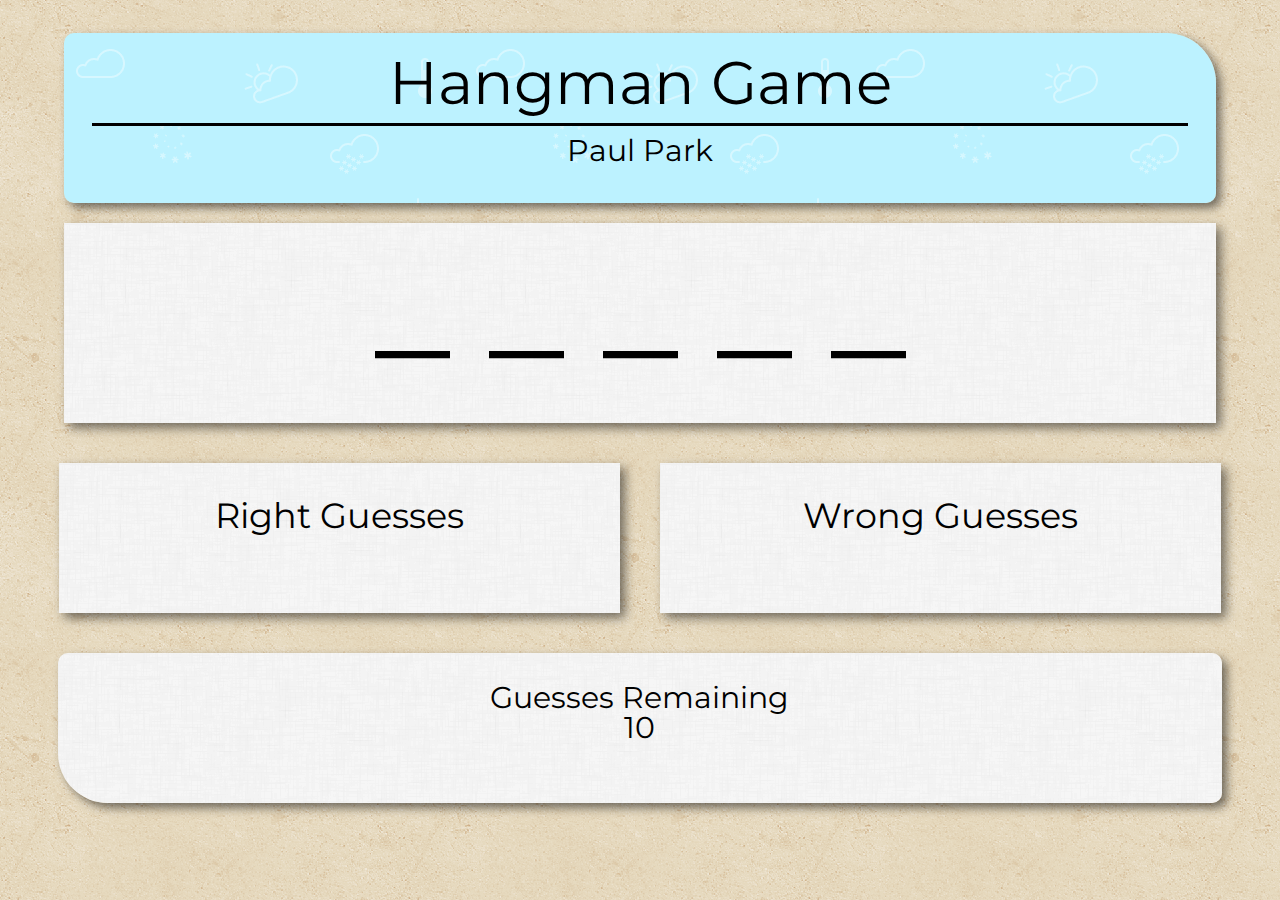
==== index.html @ 7abec72d "corrected name of folders and locations" ====
<!DOCTYPE HTML>
<html>
<head>
    <title>Hangman Game</title>
    <!-- Reset -->
    <link rel="stylesheet" href="assets/css/reset.css">
    <!-- CSS -->
    <link rel="stylesheet" href="assets/css/style.css">
    <link href="https://fonts.googleapis.com/css?family=Montserrat" rel="stylesheet">
</head>
<body>
</body>

    <div class="container">
        <header>
            <div class="titlename">
                <br>
                <h1 class="titletext">Hangman Game</h1>
                <hr size="3" color="black">
                <h2 class="namefont">Paul Park</h2>
            </div>
        </header>
        
        <div class="words"></div>
        <div class="guesscontainer">
            <div class="rguess">
                <br>Right Guesses<br>
                <p class="rightguesses"></p></div>
                
            <div class="wguess">
                <br>Wrong Guesses<br>
                <p class="wrongguesses"></p></div>
        </div>

        <div class="stats">
                <!-- <div class="wins">
                    <br>Wins<br>
                    <p class="twins">0</p></div> -->
                <div class="guesses">
                    <br>Guesses Remaining<br>
                    <p class="tguess">10</p></div>
                <!-- <div class="loss">
                    <br>Losses<br>
                    <p class="tloss">0</p></div> -->
            </div>
        </div>
    </div>
        <script src="assets/javascript/game.js"></script>
</html>
---- assets/css/style.css ----
html {
    /* background: linear-gradient(to bottom right, #87cefa , #6495ed); */
    height: 100%;
    font-family: 'Montserrat', sans-serif;
}

body {
    background-image: url('../../images/wallpaper.png');
}


.titlename {
    /* background-color: #ff8c00; */
    background-image: url('../../images/title.png');
    font-size: 20px;
    text-align: center;
    margin: 20px auto;
    height: 170px;
    width: 90%;
    border-radius: 10px 50px 10px 10px;
    box-shadow: 5px 5px 10px rgba(0, 0, 0, .5);


    

}

.container {
    width: 100%;
    padding-top: 1%;
    padding-bottom: 1%;
}


.titletext {
    font-size: 60px;

}

.namefont {
    font-size: 30px;

}

hr {
    width: 95%;

}

.words {
    background-image: url('../../images/secondary.png');
    font-size: 150px;
    text-align: center;
    margin: 20px auto;
    height: 200px;
    width: 90%;
    box-shadow: 5px 5px 10px rgba(0, 0, 0, .5);
}

.guesscontainer {
    display: flex;
    flex-direction: row;
    font-size: 30px;
    text-align: center;
    margin: 20px auto;
    width: 90%;
    
}

.rguess {
    background-image: url('../../images/secondary.png');
    font-size: 35px;
    text-align: center;
    margin: 20px auto;
    margin-right: 20px;
    margin-left: -5px;
    height: 150px;
    width: 90%;
    box-shadow: 5px 5px 10px rgba(0, 0, 0, .5);
}

.rightguesses {
    font-size: 25px;
}

.wrongguesses {
    font-size: 25px;
}

.wguess {
    background-image: url('../../images/secondary.png');
    font-size: 35px;
    text-align: center;
    margin: 20px auto;
    margin-right: -5px;
    margin-left: 20px;
    height: 150px;
    width: 90%;
    box-shadow: 5px 5px 10px rgba(0, 0, 0, .5);
}

.stats {
    display: flex;
    flex-direction: row;
    font-size: 30px;
    text-align: center;
    margin: 20px auto;
    width: 91%;
}

/* .wins {
    border: 5px solid black;
    background-color: #ffe4e1;
    font-size: 30px;
    text-align: center;
    margin: 20px auto;
    margin-right: 20px;
    margin-left: -5px;
    height: 150px;
    width: 90%;
}

.loss {
    border: 5px solid black;
    background-color: #ffe4e1;
    font-size: 30px;
    text-align: center;
    margin: 20px auto;
    margin-right: -5px;
    margin-left: 20px;
    height: 150px;
    width: 90%;
} */

.guesses {
    background-image: url('../../images/secondary.png');
    font-size: 30px;
    text-align: center;
    /* margin: 20px auto; */
    /* margin-right: 20px;
    margin-left: 20px; */
    height: 150px;
    width: 100%;
    border-radius: 10px 10px 10px 50px;
    box-shadow: 5px 5px 10px rgba(0, 0, 0, .5);
}
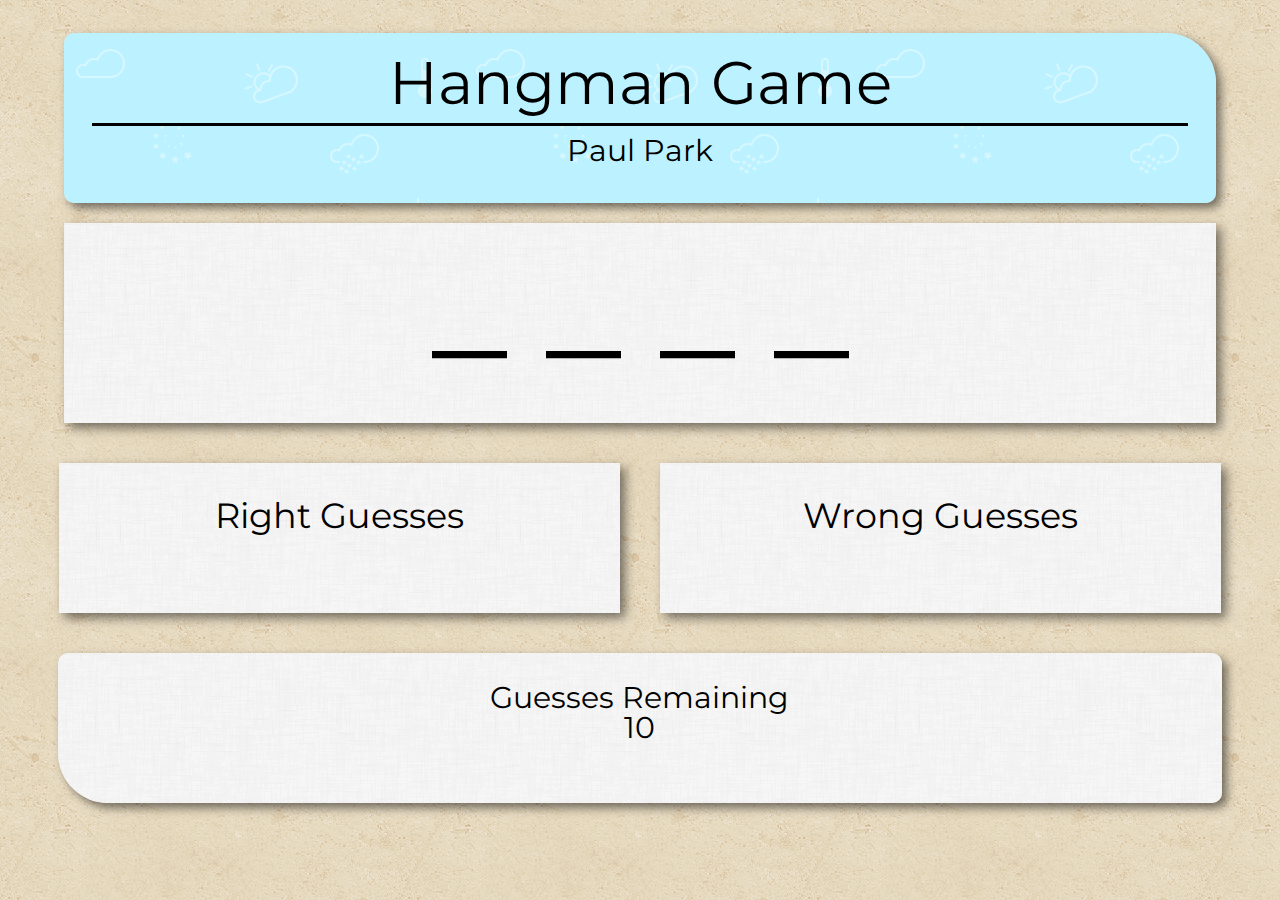
==== commit aac3944d: "corrected location of end body tag" ====
--- a/index.html
+++ b/index.html
@@ -9,8 +9,6 @@
     <link href="https://fonts.googleapis.com/css?family=Montserrat" rel="stylesheet">
 </head>
 <body>
-</body>
-
     <div class="container">
         <header>
             <div class="titlename">
@@ -45,5 +43,6 @@
             </div>
         </div>
     </div>
+</body>
         <script src="assets/javascript/game.js"></script>
 </html>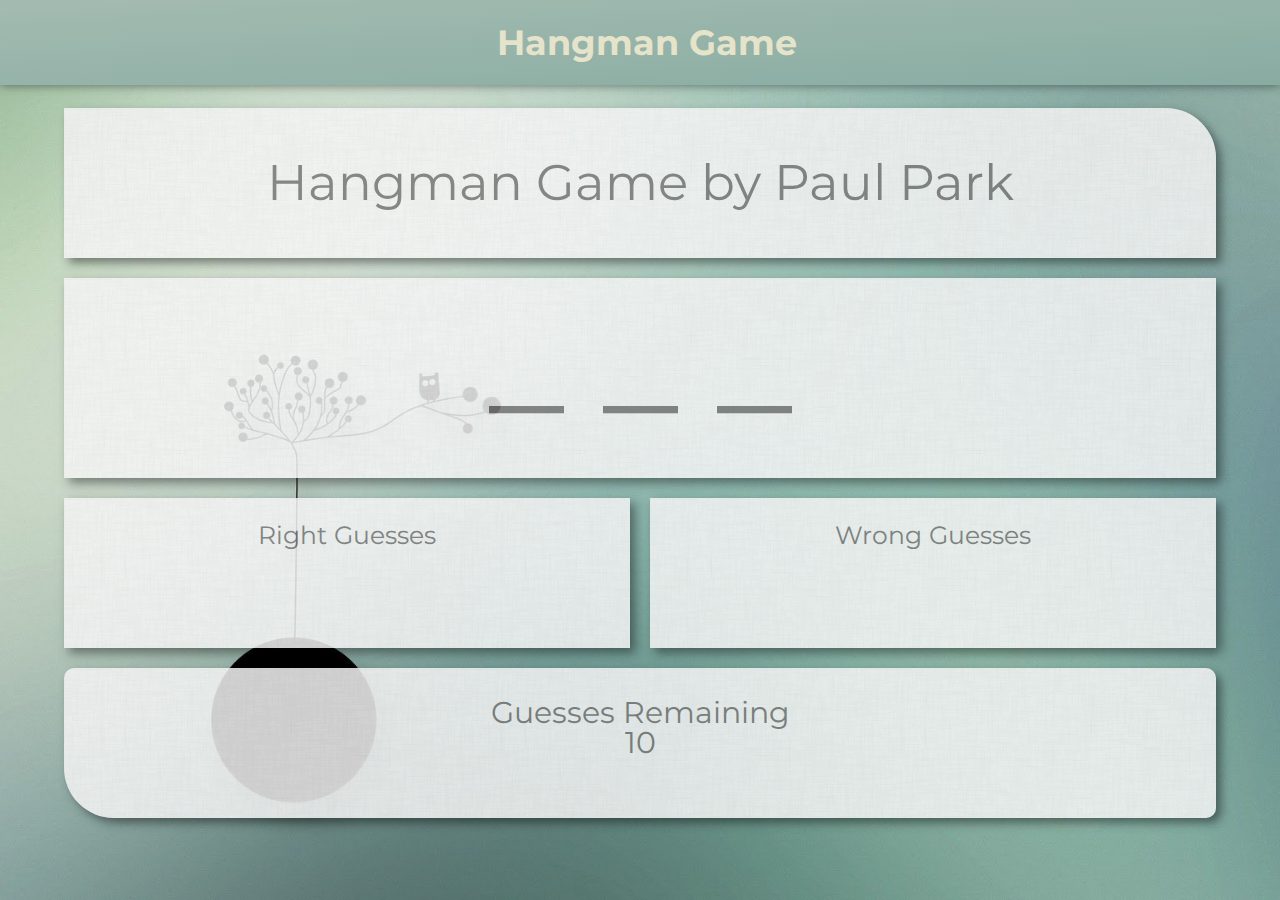
==== commit 1a0fd5a4: "color changed" ====
--- a/index.html
+++ b/index.html
@@ -6,19 +6,20 @@
     <link rel="stylesheet" href="assets/css/reset.css">
     <!-- CSS -->
     <link rel="stylesheet" href="assets/css/style.css">
+    <meta name="viewport" content="width=device-width, initial-scale=1">
     <link href="https://fonts.googleapis.com/css?family=Montserrat" rel="stylesheet">
 </head>
 <body>
+    <nav class="nav">
+        <div class="headbutton"><span id="blinker">Hangman Game</span></div>
+        <!-- <ul>
+            <li><div class="navbuttons one" id="easy">Easy</li></div>
+            <li><div class="navbuttons two" id="medium">Medium</li></div>
+            <li><div class="navbuttons three" id="hard">Hard</li></div>
+        </ul> -->
+    </nav>
     <div class="container">
-        <header>
-            <div class="titlename">
-                <br>
-                <h1 class="titletext">Hangman Game</h1>
-                <hr size="3" color="black">
-                <h2 class="namefont">Paul Park</h2>
-            </div>
-        </header>
-        
+        <div class="titlename">Hangman Game by Paul Park</div>
         <div class="words"></div>
         <div class="guesscontainer">
             <div class="rguess">
@@ -40,8 +41,7 @@
                 <!-- <div class="loss">
                     <br>Losses<br>
                     <p class="tloss">0</p></div> -->
-            </div>
-        </div>
+         </div>
     </div>
 </body>
         <script src="assets/javascript/game.js"></script>
--- a/assets/css/style.css
+++ b/assets/css/style.css
@@ -1,60 +1,68 @@
 html {
-    /* background: linear-gradient(to bottom right, #87cefa , #6495ed); */
+    font-family: 'Montserrat', sans-serif;
     height: 100%;
-    font-family: 'Montserrat', sans-serif;
 }
 
 body {
-    background-image: url('../../images/wallpaper.png');
+    background-image: url('../../images/backgrounds.jpg');
+    background-size: cover;
+    height: 100%;
 }
 
-
+.nav{
+    background: linear-gradient(to bottom right, #A4BBB1, #88ACA2);
+    min-width: 100%;
+    display: flex;
+    justify-content: space-around;
+    box-shadow: 0 0 10px rgba(0, 0, 0, .5);
+}
+.headbutton {
+    padding: 25px;
+    max-height: 80px;
+    min-width: 80px;
+    color: #e5e3c9;
+    text-align: center;
+    justify-content: center;
+    display: inline-block;
+    font-size: 35px;
+    font-weight: bold;
+    margin-left: 1.1%;
+    transition: .2s ease-in-out;
+    
+}
 .titlename {
-    /* background-color: #ff8c00; */
-    background-image: url('../../images/title.png');
-    font-size: 20px;
+    background-image: url('../../images/secondary.png');
+    font-size: 50px;
+    color: #7a7978;
     text-align: center;
     margin: 20px auto;
-    height: 170px;
+    height: 100px;
     width: 90%;
-    border-radius: 10px 50px 10px 10px;
     box-shadow: 5px 5px 10px rgba(0, 0, 0, .5);
-
-
-    
-
+    border-radius: 0px 50px 0px 0px;
+    margin-top: 3%;
+    opacity: .85;
+    padding-top: 50px;
 }
 
 .container {
+    height: 750px;
     width: 100%;
-    padding-top: 1%;
-    padding-bottom: 1%;
-}
-
-
-.titletext {
-    font-size: 60px;
-
-}
-
-.namefont {
-    font-size: 30px;
-
-}
-
-hr {
-    width: 95%;
-
+    position: relative;
+    top: 40%;
+    transform: translateY(-50%);
 }
 
 .words {
     background-image: url('../../images/secondary.png');
+    color: #7a7978;
     font-size: 150px;
     text-align: center;
     margin: 20px auto;
     height: 200px;
     width: 90%;
     box-shadow: 5px 5px 10px rgba(0, 0, 0, .5);
+    opacity: .85;
 }
 
 .guesscontainer {
@@ -63,40 +71,25 @@
     font-size: 30px;
     text-align: center;
     margin: 20px auto;
-    width: 90%;
-    
+    margin-top: -20px;
+    width: 90%;   
+}
+
+.rguess, .wguess {
+    background-image: url('../../images/secondary.png');
+    text-align: center;
+    font-size: 25px;
+    margin: 20px auto;
+    height: 150px;
+    width: 100%;
+    box-shadow: 5px 5px 10px rgba(0, 0, 0, .5);
+    flex: 2;
+    opacity: .85;
+    color: #7a7978;
 }
 
 .rguess {
-    background-image: url('../../images/secondary.png');
-    font-size: 35px;
-    text-align: center;
-    margin: 20px auto;
     margin-right: 20px;
-    margin-left: -5px;
-    height: 150px;
-    width: 90%;
-    box-shadow: 5px 5px 10px rgba(0, 0, 0, .5);
-}
-
-.rightguesses {
-    font-size: 25px;
-}
-
-.wrongguesses {
-    font-size: 25px;
-}
-
-.wguess {
-    background-image: url('../../images/secondary.png');
-    font-size: 35px;
-    text-align: center;
-    margin: 20px auto;
-    margin-right: -5px;
-    margin-left: 20px;
-    height: 150px;
-    width: 90%;
-    box-shadow: 5px 5px 10px rgba(0, 0, 0, .5);
 }
 
 .stats {
@@ -105,43 +98,35 @@
     font-size: 30px;
     text-align: center;
     margin: 20px auto;
-    width: 91%;
-}
-
-/* .wins {
-    border: 5px solid black;
-    background-color: #ffe4e1;
-    font-size: 30px;
-    text-align: center;
-    margin: 20px auto;
-    margin-right: 20px;
-    margin-left: -5px;
-    height: 150px;
+    margin-top: -20px;
     width: 90%;
 }
-
-.loss {
-    border: 5px solid black;
-    background-color: #ffe4e1;
-    font-size: 30px;
-    text-align: center;
-    margin: 20px auto;
-    margin-right: -5px;
-    margin-left: 20px;
-    height: 150px;
-    width: 90%;
-} */
 
 .guesses {
     background-image: url('../../images/secondary.png');
     font-size: 30px;
     text-align: center;
-    /* margin: 20px auto; */
-    /* margin-right: 20px;
-    margin-left: 20px; */
     height: 150px;
     width: 100%;
     border-radius: 10px 10px 10px 50px;
     box-shadow: 5px 5px 10px rgba(0, 0, 0, .5);
+    opacity: .85;
+    color: #7a7978;
 }
 
+#blinker {
+    animation-name: blinker;
+    animation-duration: 2.5s;
+    animation-timing-function: linear;
+    animation-iteration-count: infinite;
+}
+
+#blinker:hover{
+    animation-play-state: paused;
+}
+
+@keyframes blinker {
+    0% {opacity: 1}
+    50% {opacity: 0}
+    100% {opacity: 1}
+}